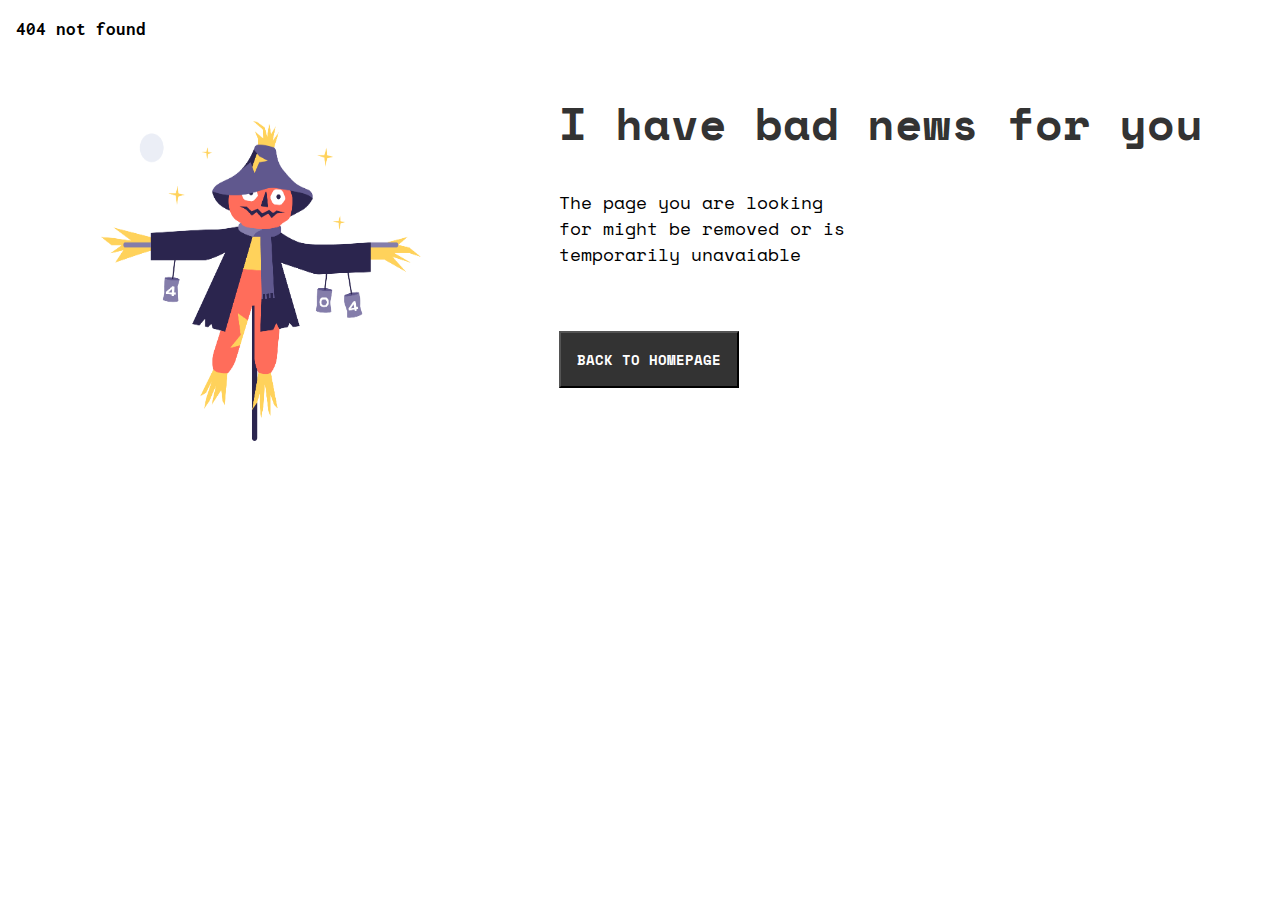
==== 404-not-found/index.html @ 653c8768 "initial commit" ====
<!DOCTYPE html>
<html lang="en">
  <head>
    <meta charset="UTF-8" />
    <meta name="viewport" content="width=device-width, initial-scale=1.0" />
    <title>404 - Page not Found</title>
    <link rel="preconnect" href="https://fonts.gstatic.com" />
    <link rel="preconnect" href="https://fonts.gstatic.com" />
    <link
      href="https://fonts.googleapis.com/css2?family=Inconsolata&family=Space+Mono&display=swap"
      rel="stylesheet"
    />
    <link rel="stylesheet" href="style.css" />
  </head>

  <body>
    <h3>404 not found</h3>

    <div class="notFound">
      <div>
        <img src="./Scarecrow.png" class="notFound__image" alt="" />
      </div>

      <section class="notFound__content">
        <h1>I have bad news for you</h1>
        <p>
          The page you are looking for might be removed or is temporarily
          unavaiable
        </p>

        <button class="notFound__button">back to homepage</button>
      </section>
    </div>
  </body>
</html>
---- 404-not-found/style.css ----
body {
  font-family: "Space Mono";
  margin-left: 1rem;
}

h3 {
  font-family: "Inconsolata", monospace;
}

.notFound__image {
  width: 20rem;
  height: 20rem;
  margin-left: 1rem;
}

.notFound__content {
  font-family: "Space Mono", monospace;
}

h1 {
  color: #333333;
  font-weight: bold;
  line-height: 71px;
  font-size: 45px;
}

p {
  list-style: 26.66px;
  font-size: 18px;
  font-weight: 400;
}

button {
  text-transform: uppercase;
  padding: 1rem;
  color: #ffffff;
  background-color: #333333;
  font-weight: 700;
  font-size: 14px;
  font-family: "Space Mono", monospace;
}

@media (min-width: 1200px) {
  .notFound {
    display: flex;
    justify-content: space-around;
  }

  p {
    max-width: 300px;
    margin-bottom: 4rem;
  }

  .notFound__image {
    margin-top: 4rem;
  }
}
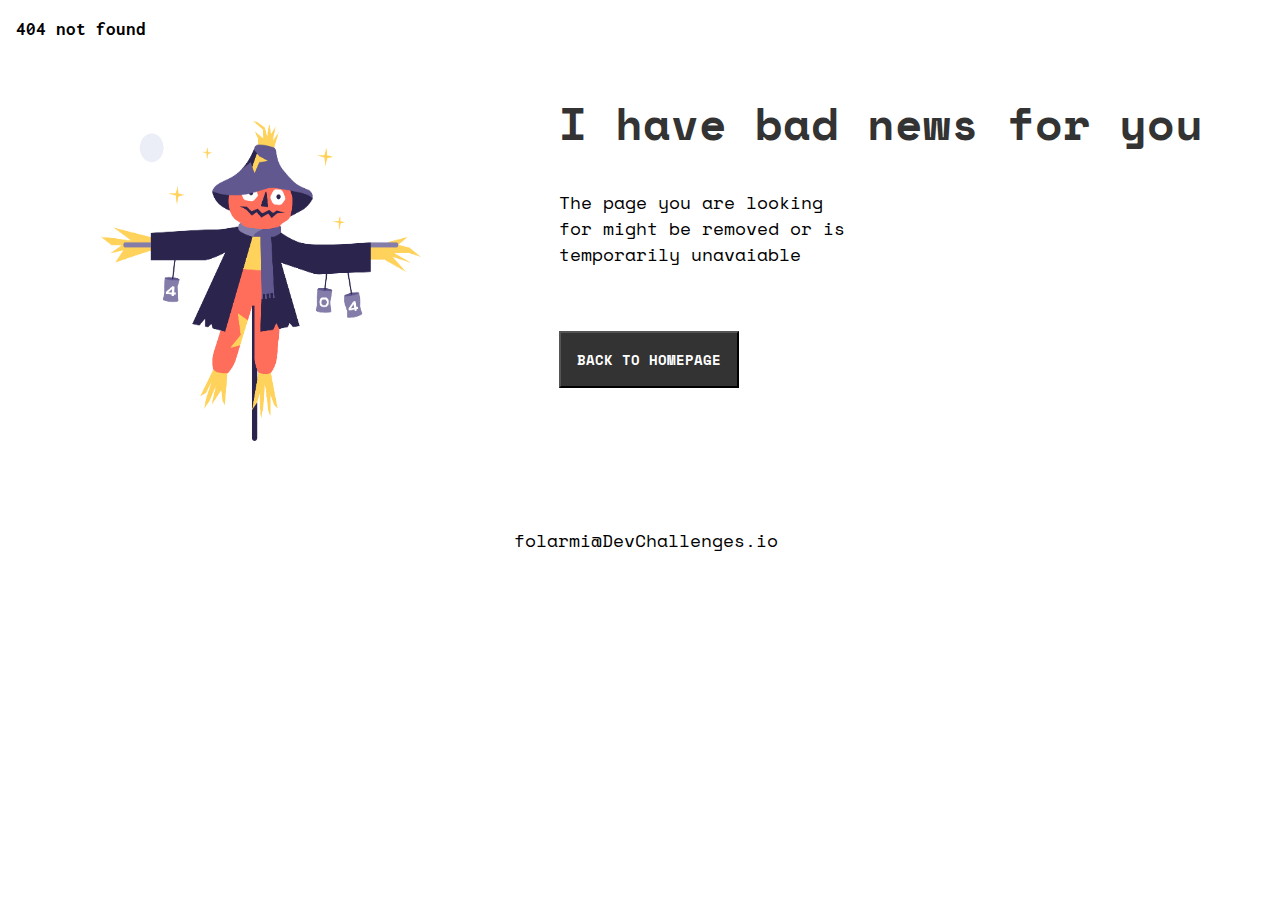
==== commit f99ade16: "added footer" ====
--- a/404-not-found/index.html
+++ b/404-not-found/index.html
@@ -31,5 +31,8 @@
         <button class="notFound__button">back to homepage</button>
       </section>
     </div>
+    <footer>
+      <p>folarmi@DevChallenges.io</p>
+    </footer>
   </body>
 </html>
--- a/404-not-found/style.css
+++ b/404-not-found/style.css
@@ -40,6 +40,10 @@
   font-family: "Space Mono", monospace;
 }
 
+footer {
+  text-align: center;
+}
+
 @media (min-width: 1200px) {
   .notFound {
     display: flex;
@@ -54,4 +58,9 @@
   .notFound__image {
     margin-top: 4rem;
   }
+
+  footer {
+    margin-left: 30rem;
+    margin-top: 5rem;
+  }
 }
